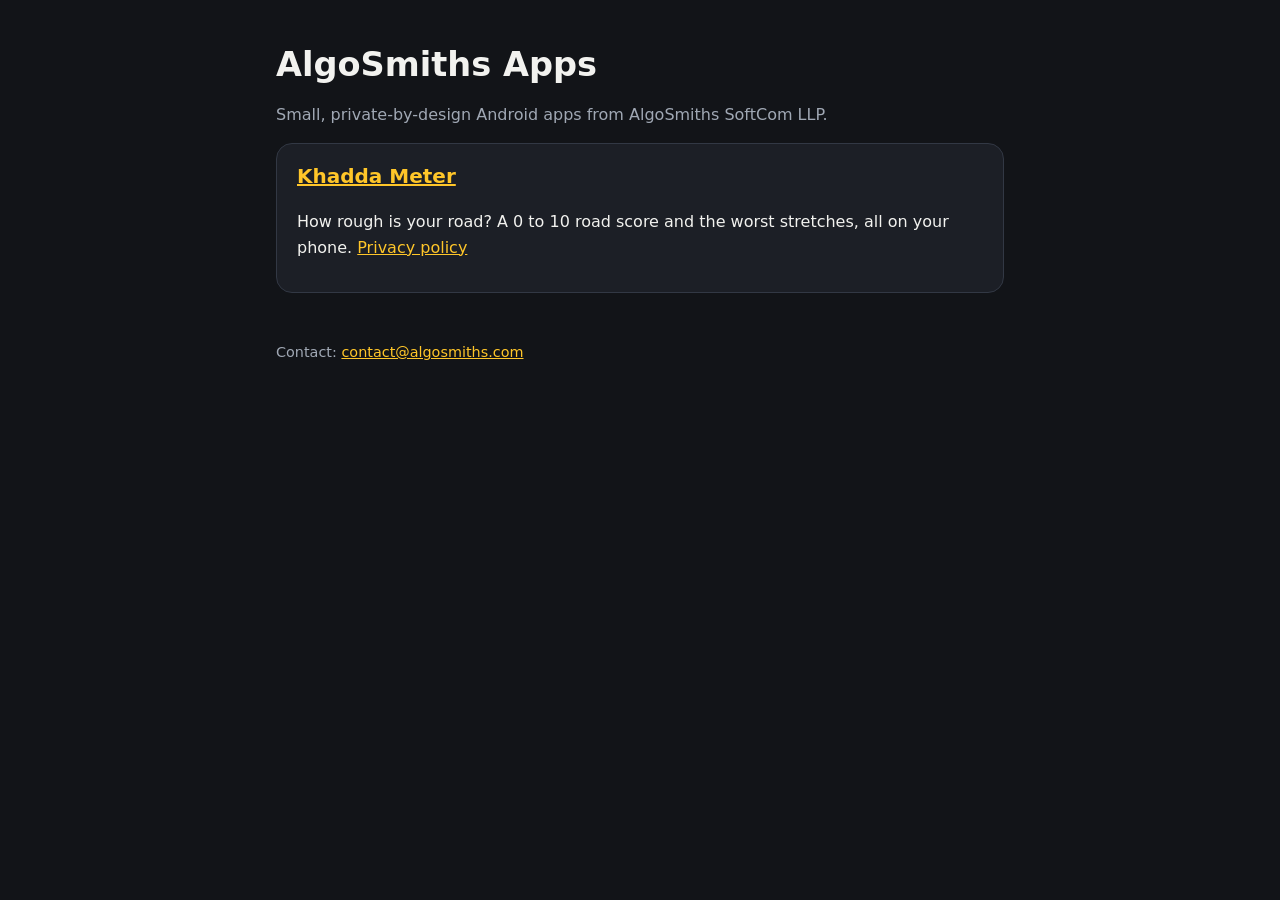
==== index.html @ ca2f4464 "feat: Khadda Meter landing page and privacy policy Co-Authored-By: Claude Opus 5.5 <noreply@anthropi" ====
<!doctype html>
<html lang="en">
<head>
  <meta charset="utf-8">
  <meta name="viewport" content="width=device-width, initial-scale=1">
  <title>AlgoSmiths Apps</title>
  <link rel="stylesheet" href="assets/site.css">
</head>
<body>
<main>
  <h1>AlgoSmiths Apps</h1>
  <p class="muted">Small, private-by-design Android apps from AlgoSmiths SoftCom LLP.</p>
  <div class="card">
    <h2 style="margin-top:0"><a href="khadda-meter/">Khadda Meter</a></h2>
    <p>How rough is your road? A 0 to 10 road score and the worst stretches, all on your phone. <a href="khadda-meter/privacy/">Privacy policy</a></p>
  </div>
  <footer>Contact: <a href="mailto:contact@algosmiths.com">contact@algosmiths.com</a></footer>
</main>
</body>
</html>
---- assets/site.css ----
:root {
  --bg: #121418;
  --surface: #1c1f26;
  --border: #323844;
  --text: #f2f2ef;
  --muted: #a0a8b4;
  --accent: #ffc629;
  --ink: #17181b;
  color-scheme: dark;
}
* { box-sizing: border-box; }
body {
  margin: 0;
  background: var(--bg);
  color: var(--text);
  font: 16px/1.6 system-ui, -apple-system, "Segoe UI", Roboto, sans-serif;
}
main { max-width: 760px; margin: 0 auto; padding: 32px 16px 64px; }
a { color: var(--accent); }
h1 { font-size: 2.1rem; line-height: 1.2; margin: 0.4em 0; }
h2 { font-size: 1.25rem; margin-top: 2em; }
.muted { color: var(--muted); }
.hero { display: flex; gap: 16px; align-items: center; }
.hero img { width: 72px; height: 72px; border-radius: 18px; }
.card { background: var(--surface); border: 1px solid var(--border); border-radius: 16px; padding: 16px 20px; margin: 16px 0; }
.pill { display: inline-block; background: var(--accent); color: var(--ink); font-weight: 800; border-radius: 999px; padding: 10px 20px; text-decoration: none; }
.pill.off { background: var(--surface); color: var(--muted); border: 1px solid var(--border); }
.shots { display: flex; gap: 12px; overflow-x: auto; padding: 8px 0; }
.shots img { width: 220px; max-width: 60vw; border-radius: 16px; border: 1px solid var(--border); }
ul { padding-left: 1.2em; }
footer { margin-top: 48px; color: var(--muted); font-size: 0.9rem; }
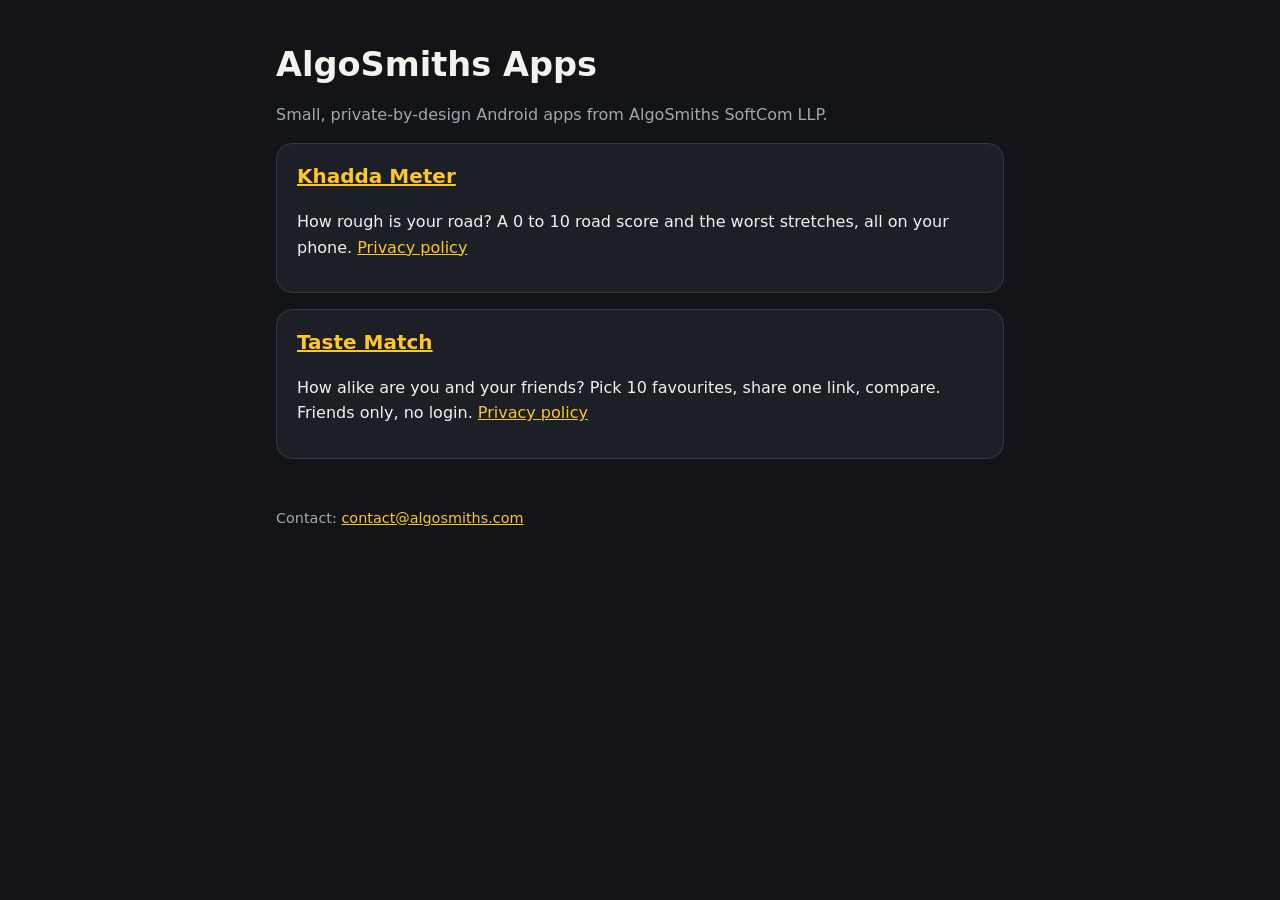
==== commit 1b613ba6: "Taste Match: landing page, invite fallback page, privacy policy and terms Co-Authored-By: Claude Fab" ====
--- a/index.html
+++ b/index.html
@@ -14,6 +14,10 @@
     <h2 style="margin-top:0"><a href="khadda-meter/">Khadda Meter</a></h2>
     <p>How rough is your road? A 0 to 10 road score and the worst stretches, all on your phone. <a href="khadda-meter/privacy/">Privacy policy</a></p>
   </div>
+  <div class="card">
+    <h2 style="margin-top:0"><a href="taste-match/">Taste Match</a></h2>
+    <p>How alike are you and your friends? Pick 10 favourites, share one link, compare. Friends only, no login. <a href="taste-match/privacy/">Privacy policy</a></p>
+  </div>
   <footer>Contact: <a href="mailto:contact@algosmiths.com">contact@algosmiths.com</a></footer>
 </main>
 </body>
